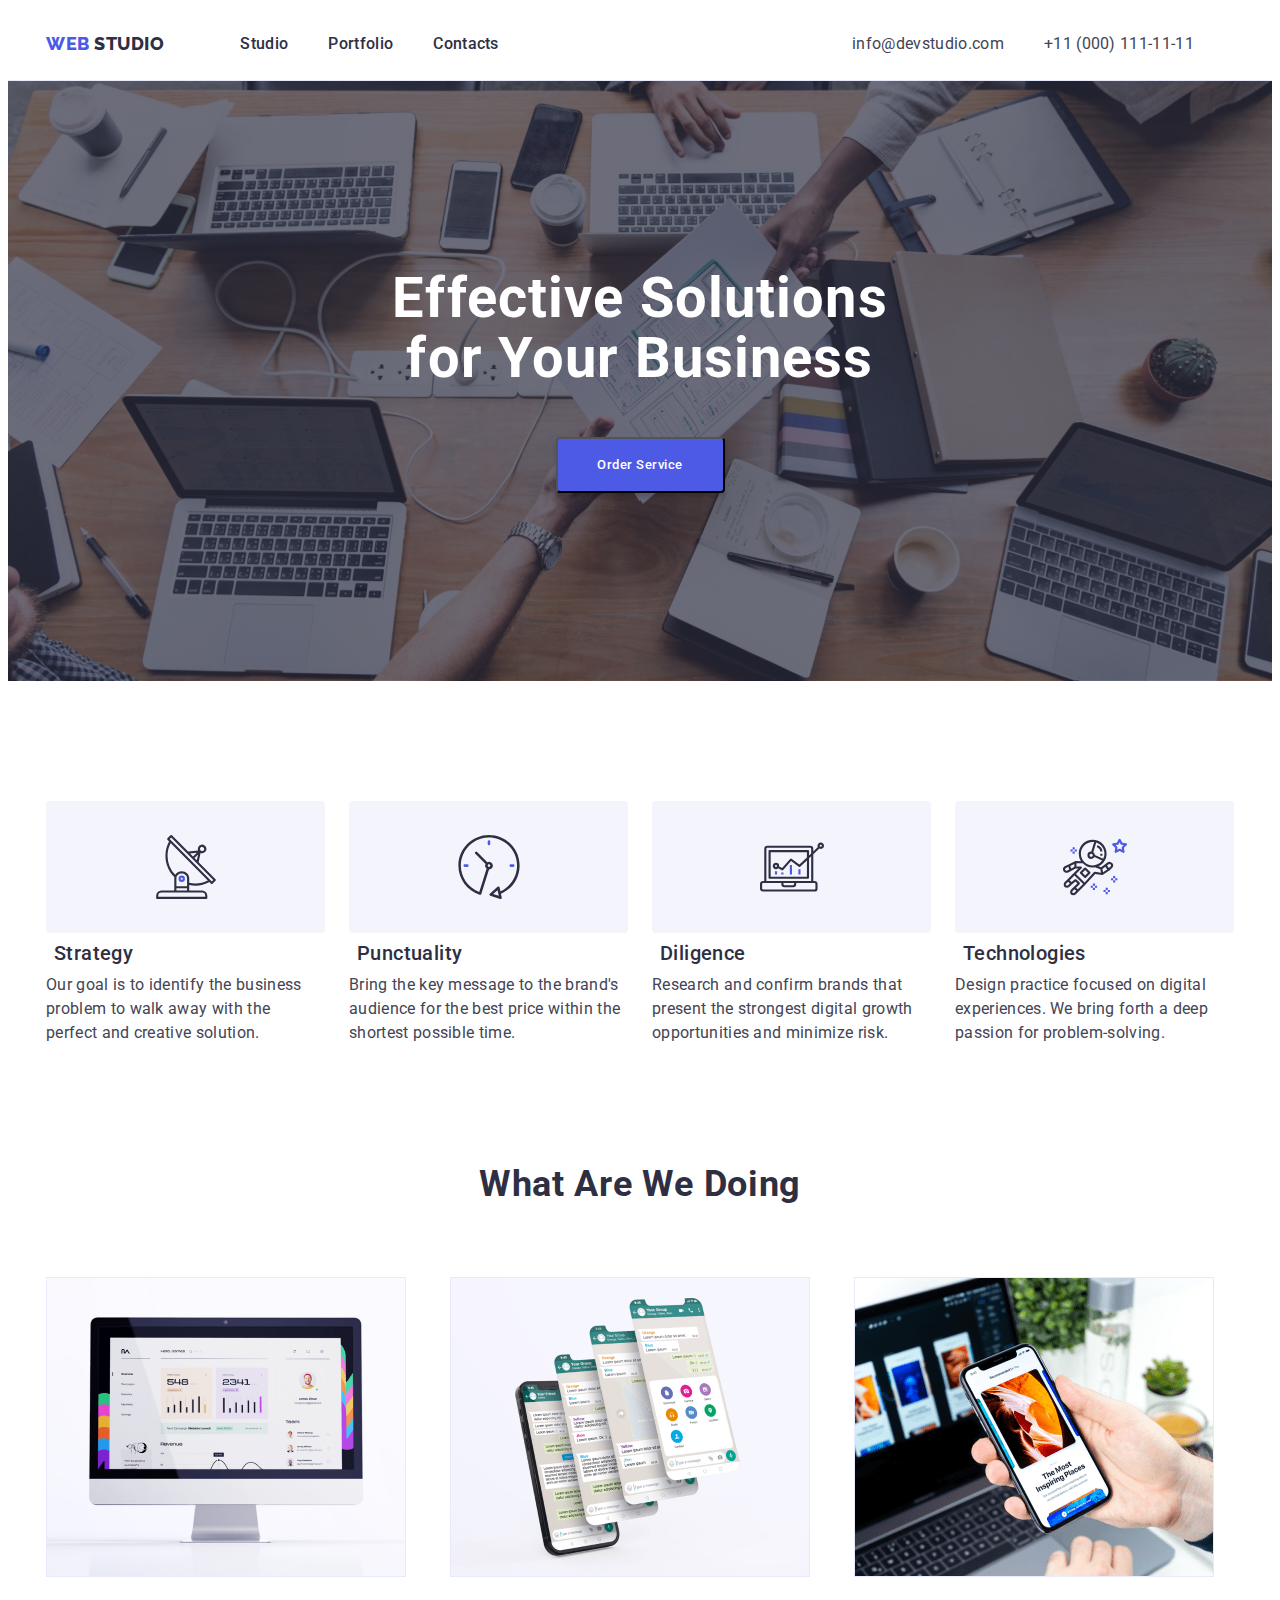
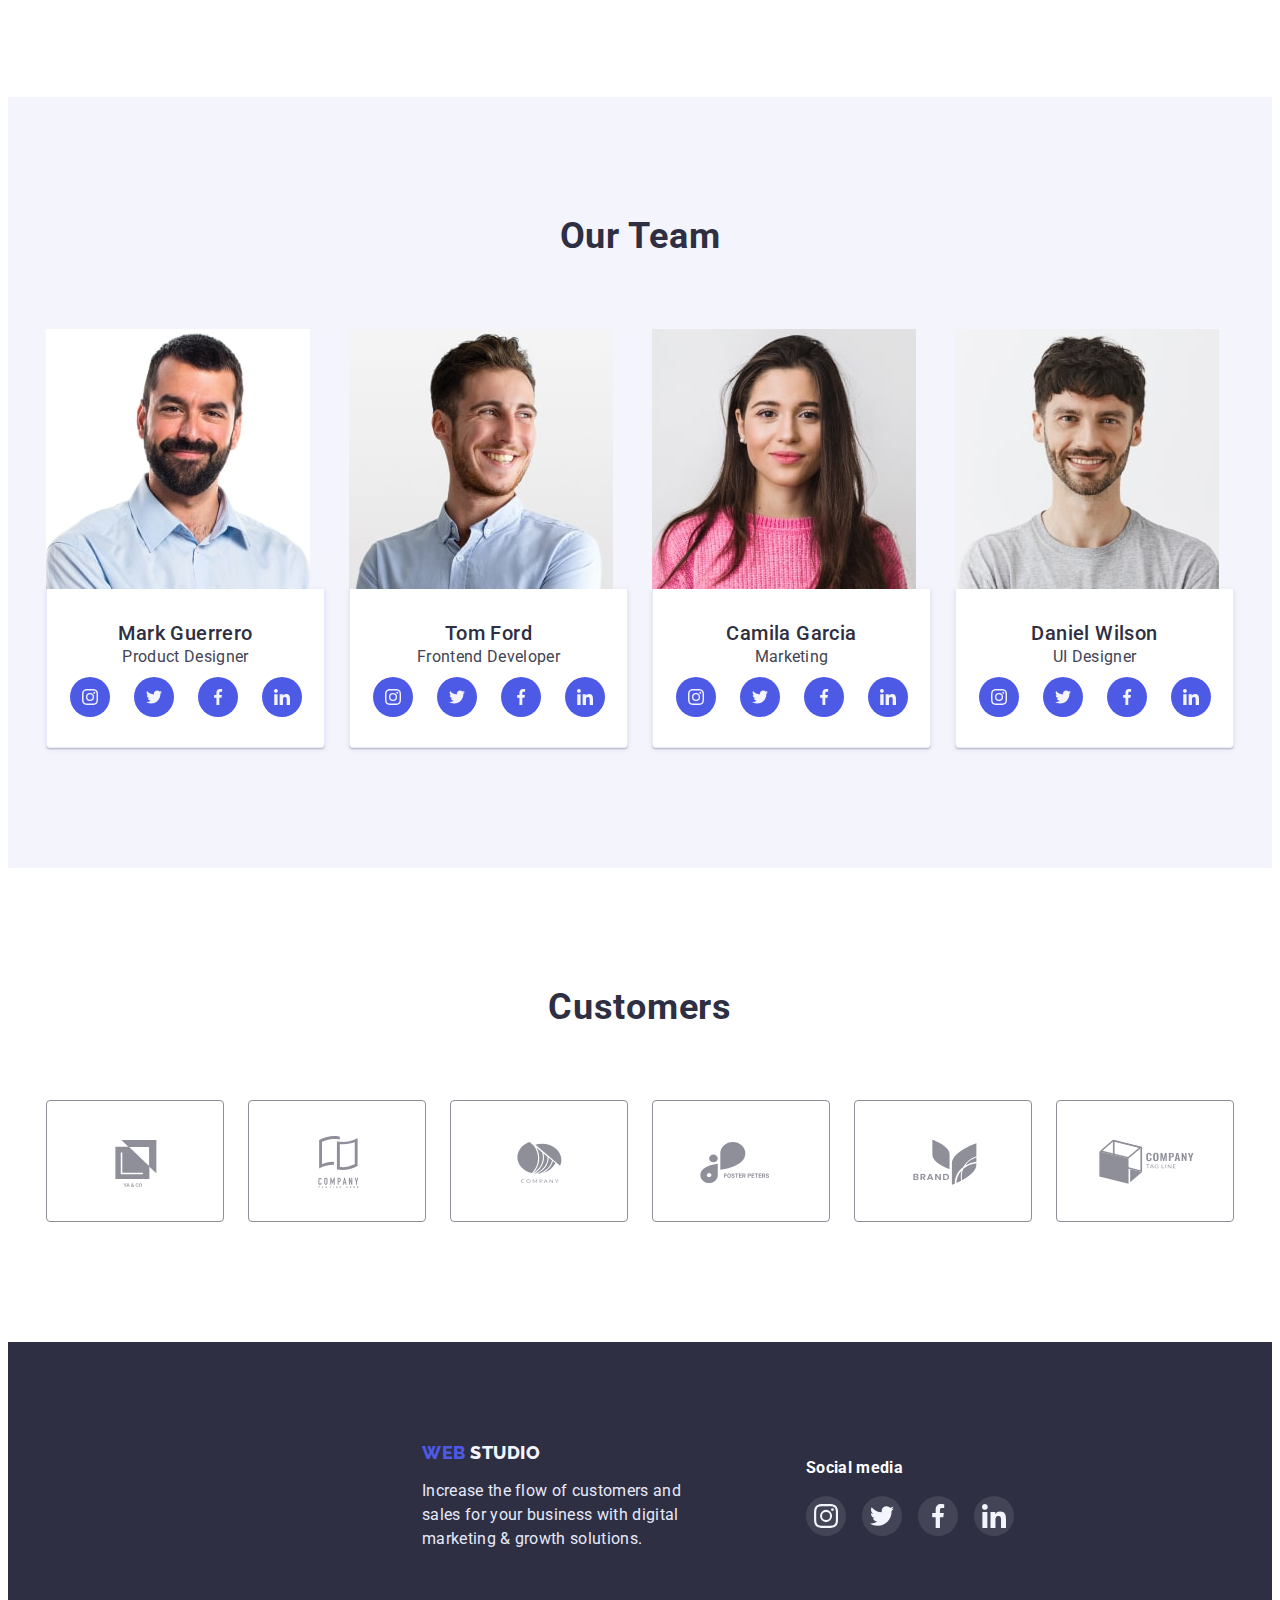
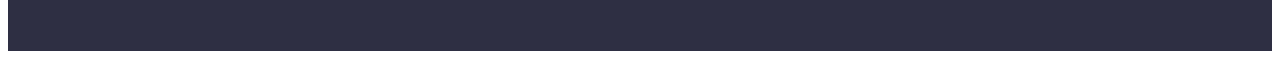
==== index.html @ 47749142 "0" ====
<!DOCTYPE html>
<html lang="en">
  <head>
    <meta charset="UTF-8" />
    <meta http-equiv="X-UA-Compatible" content="IE=edge" />
    <meta name="viewport" content="width=device-width, initial-scale=1.0" />
    <link rel="preconnect" href="https://fonts.googleapis.com" />
    <link rel="preconnect" href="https://fonts.gstatic.com" crossorigin />
    <link
      href="https://fonts.googleapis.com/css2?family=Raleway:wght@800&family=Roboto:wght@400;500;700;900&display=swap"
      rel="stylesheet"
    />
    <link
      rel="stylesheet"
      href="https://cdnjs.cloudflare.com/ajax/libs/modern-normalize/1.1.0/modern-normalize.min.css"
      integrity="sha512-wpPYUAdjBVSE4KJnH1VR1HeZfpl1ub8YT/NKx4PuQ5NmX2tKuGu6U/JRp5y+Y8XG2tV+wKQpNHVUX03MfMFn9Q=="
      crossorigin="anonymous"
      referrerpolicy="no-referrer"
    />
    <link rel="stylesheet" href="./css/styles.css" />
    <title>WebStudio</title>
  </head>
  <body>
    <!--! ============HEADER============ -->
    <header class="header">
      <div class="container header-conteiner">
        <a class="logo link" href="./index.html"
          >Web
          <span class="logo-studio">Studio</span>
        </a>
        <nav class="header-nav">
          <ul class="header-list list">
            <li class="header-itemm header-item-studio">
              <a class="header-item link link-hover" href="./index.html"
                >Studio</a
              >
            </li>
            <li class="header-itemm header-item-portfolio">
              <a class="header-item link link-hover" href="./portfolio.html"
                >Portfolio</a
              >
            </li>
            <li class="header-itemm header-item-contacts">
              <a class="header-item link link-hover" href="">Contacts</a>
            </li>
          </ul>
        </nav>
        <address class="header-address">
          <ul class="header-contact-items list">
            <li class="header-contact-item">
              <a
                class="header-tel link link-hover"
                href="mailto:info@devstudio.com"
                >info@devstudio.com</a
              >
            </li>
            <li class="header-contact-item">
              <a class="header-tel link link-hover" href="tel:+110001111111"
                >+11 (000) 111-11-11</a
              >
            </li>
          </ul>
        </address>
      </div>
    </header>
    <!--! =============1 HERO============ -->
    <main class="main">
      <section class="hero">
        <div class="container hero-container">
          <h1 class="hero-main">Effective Solutions for Your Business</h1>
          <button class="hero-btn" type="button">Order Service</button>
        </div>
      </section>
      <!--! ===========2 ABOUT =========== -->
      <section class="section about">
        <div class="container">
          <h2 class="hiden-title">About us</h2>
          <ul class="about-list flex-box list">
            <li class="about-item">
              <div class="about-icon-cont">
                <svg class="about-icon">
                  <use href="./images/svg/about.svg#icon-1"></use>
                </svg>
              </div>
              <h3 class="about-info">Strategy</h3>
              <p class="about-text">
                Our goal is to identify the business problem to walk away with
                the perfect and creative solution.
              </p>
            </li>
            <li class="about-item">
              <div class="about-icon-cont">
                <svg class="about-icon">
                  <use href="./images/svg/about.svg#icon-2"></use>
                </svg>
              </div>
              <h3 class="about-info">Punctuality</h3>
              <p class="about-text">
                Bring the key message to the brand's audience for the best price
                within the shortest possible time.
              </p>
            </li>
            <li class="about-item">
              <div class="about-icon-cont">
                <svg class="about-icon">
                  <use href="./images/svg/about.svg#icon-3"></use>
                </svg>
              </div>
              <h3 class="about-info">Diligence</h3>
              <p class="about-text">
                Research and confirm brands that present the strongest digital
                growth opportunities and minimize risk.
              </p>
            </li>
            <li class="about-item">
              <div class="about-icon-cont">
                <svg class="about-icon">
                  <use href="./images/svg/about.svg#icon-4"></use>
                </svg>
              </div>
              <h3 class="about-info">Technologies</h3>
              <p class="about-text">
                Design practice focused on digital experiences. We bring forth a
                deep passion for problem-solving.
              </p>
            </li>
          </ul>
        </div>
      </section>
      <!--! ==========3 WHAT ARE WE DOING======== -->
      <section class="section examples">
        <div class="container">
          <h2 class="examples-title">What are we doing</h2>
          <ul class="examples-list list flex-box">
            <li class="examples-items">
              <img
                class="examples-img"
                src="./images/what_we_are_doing/img1-min.jpg"
                alt="our-work"
                width="360"
                height="300"
              />
            </li>
            <li class="examples-items">
              <img
              class="examples-img"
                src="./images/what_we_are_doing/img2-min.jpg"
                alt="our-work"
                width="360"
                height="300"
                />
              </li>
            <li class="examples-items">
              <img
              class="examples-img"
                src="./images/what_we_are_doing/img3-min.jpg"
                alt="our-work"
                width="360"
                height="300"
                />
              </li>
            </ul>
        </div>
      </section>
      <!--! =============4 OUR TEAM============== -->
      <section class="section team-section">
        <div class="container">
          <h2 class="team">Our Team</h2>
          <ul class="team-list list flex-box">
            <li class="team-item">
              <img
              class="team-img"
                src="./images/team/1.jpg"
                alt="Mark-Guerrero"
                width="264"
                height="260"
                />
                <div class="cards team-wrap">
                <h3 class="team-name">Mark Guerrero</h3>
                <p class="team-position">Product Designer</p>
                <ul class="team-soc-list list">
                  <li class="team-soc-item">
                    <a href="" class="team-soc-link link">
                      <svg class="team-soc-icons">
                        <use
                          href="./images/svg/social-media.svg#icon-instagram"
                        ></use></svg></a></li>
                  <li class="team-soc-item">
                    <a href="" class="team-soc-link link">
                      <svg class="team-soc-icons">
                        <use
                          href="./images/svg/social-media.svg#icon-twitter"
                        ></use></svg ></a>
                  </li>
                  <li class="team-soc-item">
                    <a href="" class="team-soc-link link"
                      ><svg class="team-soc-icons">
                        <use
                        href="./images/svg/social-media.svg#icon-facebook"
                        ></use></svg ></a>
                  </li>
                  <li class="team-soc-item">
                    <a href="" class="team-soc-link link"
                      ><svg class="team-soc-icons">
                        <use
                        href="./images/svg/social-media.svg#icon-linkedin"
                        ></use></svg ></a>
                  </li>
                </ul>
              </div>
            </li>
            <li class="team-item">
              <img
                class="team-img"
                src="./images/team/2.jpg"
                alt="tom-ford"
                width="264"
                height="260"
              />
              <div class="cards team-wrap">
                <h3 class="team-name">Tom Ford</h3>
                <p class="team-position">Frontend Developer</p>
                <ul class="team-soc-list list">
                  <li class="team-soc-item">
                    <a href="" class="team-soc-link link">
                      <svg class="team-soc-icons">
                        <use
                        href="./images/svg/social-media.svg#icon-instagram"
                        ></use></svg></a></li>
                        <li class="team-soc-item">
                          <a href="" class="team-soc-link link">
                            <svg class="team-soc-icons">
                              <use
                              href="./images/svg/social-media.svg#icon-twitter"
                              ></use></svg ></a>
                  </li>
                  <li class="team-soc-item">
                    <a href="" class="team-soc-link link"
                      ><svg class="team-soc-icons">
                        <use
                          href="./images/svg/social-media.svg#icon-facebook"
                        ></use></svg ></a>
                  </li>
                  <li class="team-soc-item">
                    <a href="" class="team-soc-link link"
                      ><svg class="team-soc-icons">
                        <use
                          href="./images/svg/social-media.svg#icon-linkedin"
                        ></use></svg ></a>
                  </li>
                </ul>
              </div>
            </li>
            <li class="team-item">
              <img
                class="team-img"
                src="./images/team/3.jpg"
                alt="camila-garcia"
                width="264"
                height="260"
                />
                <div class="cards team-wrap">
                  <h3 class="team-name">Camila Garcia</h3>
                  <p class="team-position">Marketing</p>
                  <ul class="team-soc-list list">
                    <li class="team-soc-item">
                      <a href="" class="team-soc-link link">
                        <svg class="team-soc-icons">
                          <use
                          href="./images/svg/social-media.svg#icon-instagram"
                        ></use></svg></a></li>
                  <li class="team-soc-item">
                    <a href="" class="team-soc-link link">
                      <svg class="team-soc-icons">
                        <use
                          href="./images/svg/social-media.svg#icon-twitter"
                        ></use></svg ></a>
                  </li>
                  <li class="team-soc-item">
                    <a href="" class="team-soc-link link"
                      ><svg class="team-soc-icons">
                        <use
                          href="./images/svg/social-media.svg#icon-facebook"
                        ></use></svg ></a>
                      </li>
                      <li class="team-soc-item">
                        <a href="" class="team-soc-link link"
                        ><svg class="team-soc-icons">
                          <use
                          href="./images/svg/social-media.svg#icon-linkedin"
                        ></use></svg ></a>
                  </li>
                </ul>
              </div>
            </li>
            <li class="team-item">
              <img
                class="team-img"
                src="./images/team/4.jpg"
                alt="daniel-wilson"
                width="264"
                height="260"
                />
                <div class="cards team-wrap">
                  <h3 class="team-name">Daniel Wilson</h3>
                <p class="team-position">UI Designer</p>
                <ul class="team-soc-list list">
                  <li class="team-soc-item">
                    <a href="" class="team-soc-link link">
                      <svg class="team-soc-icons">
                        <use
                          href="./images/svg/social-media.svg#icon-instagram"
                          ></use></svg></a></li>
                  <li class="team-soc-item">
                    <a href="" class="team-soc-link link">
                      <svg class="team-soc-icons">
                        <use
                          href="./images/svg/social-media.svg#icon-twitter"
                        ></use></svg ></a>
                  </li>
                  <li class="team-soc-item">
                    <a href="" class="team-soc-link link"
                      ><svg class="team-soc-icons">
                        <use
                          href="./images/svg/social-media.svg#icon-facebook"
                        ></use></svg ></a>
                  </li>
                  <li class="team-soc-item">
                    <a href="" class="team-soc-link link"
                      ><svg class="team-soc-icons">
                        <use
                          href="./images/svg/social-media.svg#icon-linkedin"
                        ></use></svg ></a>
                  </li>
                </ul>
              </div>
            </li>
          </ul>
        </div>
      </section>
    </main>
    <!-- ! ============= CUSROMERS ============ -->
    <section class="customers section">
      <div class="container">
        <h2 class="customers-title">Customers</h2>
        <ul class="customers-list list">
          <li class="customers-item">
            <a href="#" class="customers-icon-link">
              <svg class="customers-icon">
                <use href="./images/svg/customers.svg#icon-0"></use>
              </svg>
            </a>
          </li>
          <li class="customers-item">
            <a href="#" class="customers-icon-link">
              <svg class="customers-icon">
                <use href="./images/svg/customers.svg#icon-1"></use>
              </svg>
            </a>
          </li><li class="customers-item">
           <a href="#" class="customers-icon-link">
              <svg class="customers-icon">
                <use href="./images/svg/customers.svg#icon-2"></use>
              </svg>
           </a>
          </li><li class="customers-item">
            <a href="#" class="customers-icon-link">
              <svg class="customers-icon">
                <use href="./images/svg/customers.svg#icon-3"></use>
              </svg>
            </a>
          </li>
          <li class="customers-item">
            <a href="#" class="customers-icon-link">
              <svg class="customers-icon">
                <use href="./images/svg/customers.svg#icon-4"></use>
              </svg>
            </a>
          </li><li class="customers-item">
           <a href="#" class="customers-icon-link">
              <svg class="customers-icon">
                <use href="./images/svg/customers.svg#icon-5"></use>
              </svg>
           </a>
          </li>
        </ul>
      </div >
    </section>
    <!--! ================FOOTER=============== -->
    <footer class="footer">
      <div class="footer-cont">
        <div class="web-studio-cont">
          <a class="logo-web-footer link" href="./index.html"
            >Web
            <span class="logo-studio-footer">Studio</span>
          </a>
          <p class="footer-text">
            Increase the flow of customers and sales for your business with
            digital marketing & growth solutions.
          </p>
        </div>
        <div class="social-media-footer">
          <h3 class="soc-media-title">Social media</h3>
          <ul class="soc-media-list list">
            <li class="soc-media">
              <a href="" class="soc-media-link link">
                <svg class="soc-media-icon">
                  <use href="./images/svg/social-media.svg#icon-instagram"></use>
                </svg>
              </a>
            </li>
            <li class="soc-media">
              <a href="" class="soc-media-link link">
                <svg class="soc-media-icon">
                  <use href="./images/svg/social-media.svg#icon-twitter"></use>
                </svg>
              </a>
            </li>
            <li class="soc-media">
              <a href="" class="soc-media-link link">
                <svg class="soc-media-icon">
                  <use href="./images/svg/social-media.svg#icon-facebook"></use>
                </svg>
              </a>
            </li>
            <li class="soc-media">
              <a href="" class="soc-media-link link">
                <svg class="soc-media-icon">
                  <use href="./images/svg/social-media.svg#icon-linkedin"></use>
                </svg>
              </a>
            </li>
          </ul>
        </div>
      </div >
    </footer>
  </body>
</html>
---- css/styles.css ----
/* ! ==========PRESET========== */
:root {
  --iris: #4d5ae5;
  --ocean: #404bbf;
  --navy-blue: #2e2f42;
  --green: #31d0aa;
  --slate: #434455;
  --light-slate: #8e8f99;
  --cornflower: #e7e9fc;
  --cold: #f4f4fd;
  --white: #ffffff;
}
p,
h1,
h2,
h3,
h4 {
  margin: 0;
}
ul {
  margin-top: 0;
  margin-bottom: 0;
  padding-left: 0;
}
img {
  display: block;
}
button {
  cursor: pointer;
}
body {
  font-family: 'Roboto', sans-serif;
  color: var(--slate);
}
address {
  font-style: normal;
}
.link {
  text-decoration: none;
}
.list {
  list-style: none;
}
.container {
  max-width: 1188px;
  margin: auto;
  padding-left: 15px;
  padding-right: 15px;
}
.flex-box {
  display: flex;
  gap: 24px;
  flex-wrap: wrap;
}
.section {
  padding: 120px 0;
}
/** !============HEADER============ */
.header {
  padding: 24px 0;
  border-bottom: 1px solid var(--cornflower);
}
.logo {
  font-family: 'Raleway', sans-serif;
  font-weight: 800;
  font-size: 18px;
  line-height: 1.17;
  letter-spacing: 0.03em;
  text-transform: uppercase;
  color: var(--iris);
  margin-right: 76px;
}
.logo-studio {
  color: var(--navy-blue);
}
.header-list {
  display: flex;
  align-items: center;
  gap: 40px;
}
.header-item {
  font-weight: 500;
  line-height: 1.5;
  letter-spacing: 0.02em;
  color: var(--navy-blue);
}
.header-address {
  line-height: 1.5;
  font-style: normal;
  letter-spacing: 0.02em;
  margin-left: auto;
}
.header-contact-items {
  display: flex;
  align-items: center;
}
.header-contact-item {
  margin-right: 40px;
}
.header-item-contacts:hover::after {
  display: block;
  width: 84px;
  height: 4px;
  content: '';
  background-color: var(--ocean);
  border-radius: 2px;
  margin-top: 20px;
}
.header-item-portfolio:hover::after {
  display: block;
  width: 81px;
  height: 4px;
  content: '';
  background-color: var(--ocean);
  border-radius: 2px;
  margin-top: 20px;
}
.header-item-studio:hover::after {
  display: block;
  width: 59px;
  height: 4px;
  content: '';
  background-color: var(--ocean);
  border-radius: 2px;
  margin-top: 20px;
}
.header-tel {
  color: var(--slate);
}
.link-hover:focus,
.link-hover:hover {
  color: var(--ocean);
}
.header-conteiner {
  display: flex;
  align-items: center;
}
/**  =============HERO============ --> */

.hero {
  background-color: var(--navy-blue);
  background-image: linear-gradient(
      rgba(46, 47, 66, 0.7),
      rgba(46, 47, 66, 0.7)
    ),
    url(../images/hero-min.jpg);
  background-repeat: no-repeat;
  background-position: center;
  background-size: cover;
  margin: auto;
  padding-top: 188px;
  padding-bottom: 188px;
  text-align: center;
  max-width: 1440px;
}
.hero-main {
  font-size: 56px;
  line-height: 1.07;
  letter-spacing: 0.02em;
  color: var(--white);
  max-width: 496px;
  margin-right: auto;
  margin-left: auto;
}
.hero-btn {
  background: var(--iris);
  box-shadow: 0px 4px 4px rgba(0, 0, 0, 0.15);
  border-radius: 4px;
  font-weight: 500;
  line-height: 1.5;
  letter-spacing: 0.04em;
  color: var(--white);
  /* padding: 16px 32px; */
  font-family: inherit;
  margin-top: 48px;
  min-width: 169px;
  height: 56px;
}
.hero-btn:focus,
.hero-btn:hover {
  background-color: var(--ocean);
}
/** ===========ABOUT =========== --> */
.about-list {
  flex-wrap: nowrap;
}
.hiden-title {
  position: absolute;
  width: 1px;
  height: 1px;
  margin: -1px;
  border: 0;
  padding: 0;
  white-space: nowrap;
  clip-path: inset(100%);
  clip: rect(0 0 0 0);
  overflow: hidden;
}
.about-icon-cont {
  display: flex;
  justify-content: center;
  align-items: center;
  background-color: var(--cold);
  height: 112px;
  padding: 10px 0;
  border-radius: 4px;
  margin-bottom: 8px;
}
.about-icon {
  width: 64px;
  height: 64px;
}
.about-info {
  font-weight: 500;
  font-size: 20px;
  line-height: 1.2;
  letter-spacing: 0.02em;
  color: var(--navy-blue);
  margin: 8px;
}
.about-text {
  line-height: 1.5;
  letter-spacing: 0.02em;
  color: var(--slate);
}
.about-item {
  flex-basis: calc((100% - 72px) / 4);
}
/** ==========WHAT ARE WE DOING======== --> */
.examples {
  padding-top: 0;
}
.examples-items {
  flex-basis: calc((100% - 2 * 24px) / 3);
}
.examples-title {
  font-size: 36px;
  line-height: 1.11;
  text-align: center;
  letter-spacing: 0.02em;
  text-transform: capitalize;
  color: var(--navy-blue);
  margin-bottom: 72px;
}
/** =============OUR TEAM============== --> */
.team-section {
  background-color: var(--cold);
}
.team {
  font-size: 36px;
  line-height: 1.11;
  text-align: center;
  letter-spacing: 0.02em;
  text-transform: capitalize;
  color: var(--navy-blue);
  margin-bottom: 72px;
}
.team-item {
  flex-basis: calc((100% - 3 * 24px) / 4);
}
.team-name {
  font-weight: 500;
  font-size: 20px;
  line-height: 1.2;
  letter-spacing: 0.02em;
  color: var(--navy-blue);
  padding-top: 32px;
}
.team-position {
  line-height: 24px;
  letter-spacing: 0.02em;
  color: var(--slate);
}
.team-soc-list {
  display: flex;
  justify-content: center;
  gap: 24px;
  margin-top: 8px;
}
.team-soc-item {
  width: 40px;
  height: 40px;
}
.team-soc-link {
  width: 100%;
  height: 100%;
  border-radius: 100%;
  background-color: var(--iris);
  display: flex;
  align-items: center;
  justify-content: center;
}
.team-soc-link:hover,
.team-soc-link:focus {
  background-color: var(--ocean);
}
.team-soc-icons {
  width: 16px;
  height: 16px;
  fill: var(--cold);
}
.team-wrap {
  box-shadow: 0px 1px 6px rgba(46, 47, 66, 0.08),
    0px 1px 1px rgba(46, 47, 66, 0.16), 0px 2px 1px rgba(46, 47, 66, 0.08);
  border-radius: 0px 0px 4px 4px;
}
/** ============= CUSROMERS ============ */
.customers-title {
  margin-bottom: 72px;
  font-size: 36px;
  line-height: 1.11;
  text-align: center;
  letter-spacing: 0.02em;
  text-transform: capitalize;
  color: var(--navy-blue);
}
.customers-list {
  display: flex;
  justify-content: center;
  align-items: center;
  flex-wrap: wrap;
  gap: 24px;
}
.customers-item {
  flex-basis: calc((100% - 5 * 24px) / 6);
}
.customers-icon-link {
  display: flex;
  justify-content: center;
  align-items: center;
  padding: 16px 32px;
  height: 88px;
  border: 1px solid var(--light-slate);
  border-radius: 4px;
  color: var(--light-slate);
}
.customers-icon {
  width: 104px;
  height: 56px;
  fill: currentColor;
}
.customers-icon-link:hover,
.customers-icon-link:focus {
  color: var(--ocean);
  border-color: var(--ocean);
}

/**-- ================FOOTER=============== --> */
.footer {
  background-color: var(--navy-blue);
  padding-top: 100px;
  padding-bottom: 100px;
}
.footer-cont {
  display: flex;
  justify-content: center;
  align-items: center;
  max-width: 1188px;
  padding-left: 156px;
}
.web-studio-cont {
  text-align: left;
  margin-right: 120px;
}
.footer-text {
  line-height: 1.5;
  font-size: 16px;
  letter-spacing: 0.02em;
  color: var(--cornflower);
  max-width: 264px;
  height: 72px;
  margin-top: 16px;
}
.logo-web-footer {
  font-family: 'Raleway', sans-serif;
  font-weight: 800;
  font-size: 18px;
  line-height: 1.17;
  letter-spacing: 0.03em;
  text-transform: uppercase;
  color: var(--iris);
}
.logo-studio-footer {
  color: var(--cold);
}
.soc-media-list {
  display: flex;
  gap: 16px;
}

.soc-media-title {
  font-size: 16px;
  line-height: 24px;
  letter-spacing: 0.02em;
  margin-bottom: 16px;
  color: var(--white);
}
.soc-media-item {
  padding: 8px;
}
.soc-media-icon {
  width: 24px;
  height: 24px;
  fill: var(--cold);
}
.soc-media-link {
  display: flex;
  align-items: center;
  justify-content: center;
  border-radius: 100%;
  width: 40px;
  height: 40px;
  background-color: var(--cold);
  background-color: rgba(255, 255, 255, 0.1);
}
.soc-media-link:hover,
.soc-media-link:focus {
  background-color: var(--green);
}
/*!```````````````P O R T F O L I O```````````````` */
.menu-gallery {
  padding-top: 96px;
  padding-right: 99px;
  justify-content: flex-end;
}
.gallery-btn {
  color: var(--iris);
  padding: 16px 32px;
  border: 1px solid;
  border-radius: 4px;
  font-weight: 500;
  font-size: 16px;
  line-height: 1.5;
  letter-spacing: 0.04em;
  background: var(--cold);
  font-family: inherit;
}
.gallery-btn:focus,
.gallery-btn:hover {
  color: var(--white);
  background: #404bbf;
  box-shadow: 0px 3px 1px rgba(0, 0, 0, 0.1), 0px 2px 1px rgba(0, 0, 0, 0.08),
    0px 2px 2px rgba(0, 0, 0, 0.12);
  border-radius: 4px;
}
.gallery-items {
  padding-bottom: 120px;
  display: flex;
  flex-wrap: wrap;
  column-gap: 24px;
  row-gap: 48px;
  margin-top: 72px;
}
.gallery-item {
  width: calc((100% - 48px) / 3);
}
.gallery-item:hover,
.about-item:focus {
  border: 1px solid #f4f4fd;
  box-shadow: 0px 1px 6px rgba(46, 47, 66, 0.08),
    0px 1px 1px rgba(46, 47, 66, 0.16), 0px 2px 1px rgba(46, 47, 66, 0.08);
}
.gallery-title {
  font-weight: 500;
  font-size: 20px;
  line-height: 1.2;
  letter-spacing: 0.02em;
  color: var(--navy-blue);
  padding-top: 32px;
}
.gallery-text {
  font-weight: 400;
  line-height: 1.5;
  letter-spacing: 0.02em;
  color: var(--slate);
}
.cards {
  padding-bottom: 30px;
  border: 1px solid var(--cornflower);
  background-color: var(--white);
  text-align: center;
  border-top: none;
}
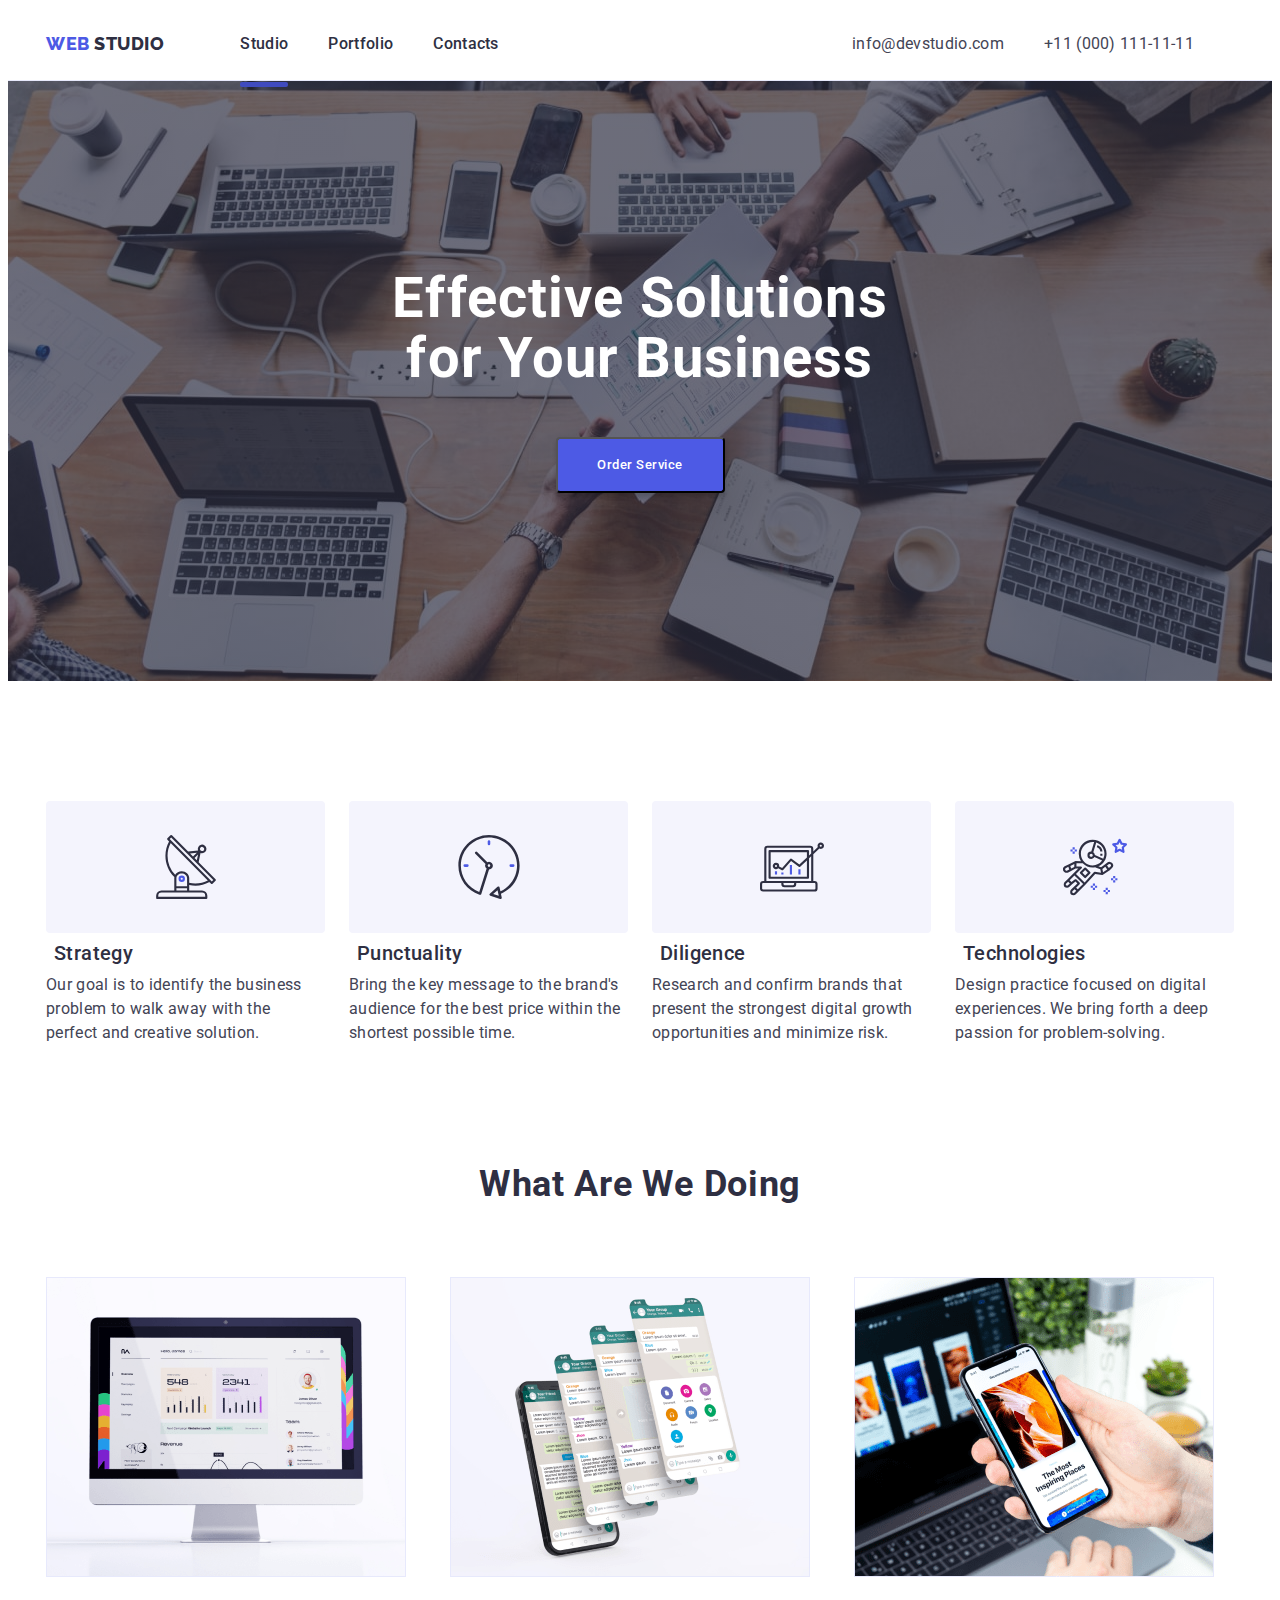
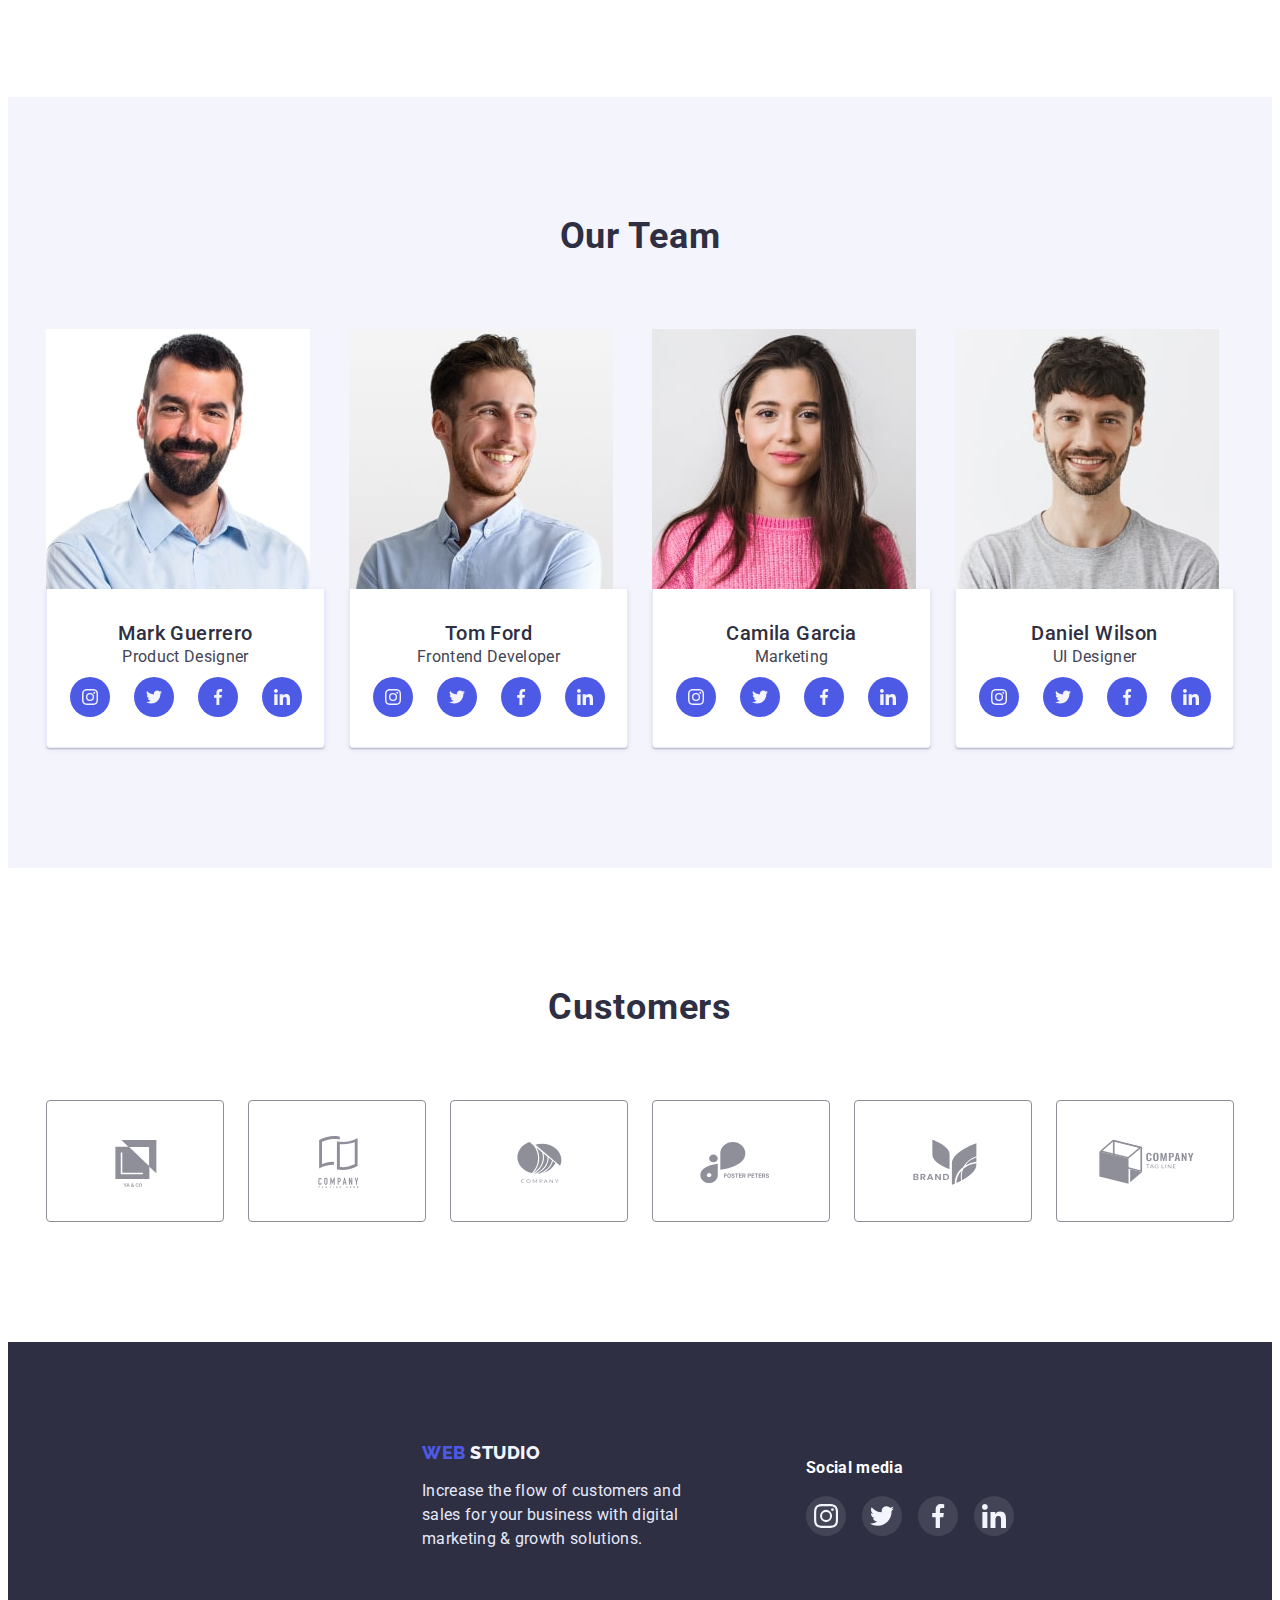
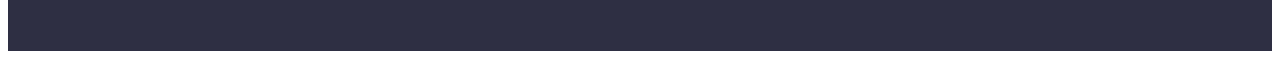
==== commit 6347dfc9: "0.8" ====
--- a/index.html
+++ b/index.html
@@ -30,18 +30,18 @@
         </a>
         <nav class="header-nav">
           <ul class="header-list list">
-            <li class="header-itemm header-item-studio">
-              <a class="header-item link link-hover" href="./index.html"
+            <li class="header-item">
+              <a class="header-link link current link-hover" href="./index.html"
                 >Studio</a
               >
             </li>
-            <li class="header-itemm header-item-portfolio">
-              <a class="header-item link link-hover" href="./portfolio.html"
+            <li class="header-item">
+              <a class="header-link link link-hover" href="./portfolio.html"
                 >Portfolio</a
               >
             </li>
-            <li class="header-itemm header-item-contacts">
-              <a class="header-item link link-hover" href="">Contacts</a>
+            <li class="header-item">
+              <a class="header-link link link-hover" href="">Contacts</a>
             </li>
           </ul>
         </nav>
--- a/css/styles.css
+++ b/css/styles.css
@@ -9,6 +9,7 @@
   --cornflower: #e7e9fc;
   --cold: #f4f4fd;
   --white: #ffffff;
+  --transition: 700ms cubic-bezier(0.4, 0, 0.2, 1) 50ms;
 }
 p,
 h1,
@@ -78,12 +79,16 @@
   align-items: center;
   gap: 40px;
 }
-.header-item {
+.header-link {
   font-weight: 500;
   line-height: 1.5;
   letter-spacing: 0.02em;
   color: var(--navy-blue);
-}
+  position: relative;
+  display: block;
+  transition: color var(--transition);
+}
+
 .header-address {
   line-height: 1.5;
   font-style: normal;
@@ -97,35 +102,21 @@
 .header-contact-item {
   margin-right: 40px;
 }
-.header-item-contacts:hover::after {
-  display: block;
-  width: 84px;
-  height: 4px;
+.header-link.current::after {
   content: '';
-  background-color: var(--ocean);
+  position: absolute;
+  width: 100%;
+  height: 5px;
+  left: 0;
+  top: 50px;
+  background: var(--ocean);
   border-radius: 2px;
-  margin-top: 20px;
-}
-.header-item-portfolio:hover::after {
-  display: block;
-  width: 81px;
-  height: 4px;
-  content: '';
-  background-color: var(--ocean);
-  border-radius: 2px;
-  margin-top: 20px;
-}
-.header-item-studio:hover::after {
-  display: block;
-  width: 59px;
-  height: 4px;
-  content: '';
-  background-color: var(--ocean);
-  border-radius: 2px;
-  margin-top: 20px;
 }
 .header-tel {
   color: var(--slate);
+}
+.link-hover {
+  transition: color var(--transition);
 }
 .link-hover:focus,
 .link-hover:hover {
@@ -163,22 +154,24 @@
   margin-left: auto;
 }
 .hero-btn {
-  background: var(--iris);
+  background-color: var(--iris);
   box-shadow: 0px 4px 4px rgba(0, 0, 0, 0.15);
   border-radius: 4px;
   font-weight: 500;
   line-height: 1.5;
   letter-spacing: 0.04em;
   color: var(--white);
-  /* padding: 16px 32px; */
   font-family: inherit;
   margin-top: 48px;
   min-width: 169px;
   height: 56px;
+  transition: background-color var(--transition);
+
 }
 .hero-btn:focus,
 .hero-btn:hover {
   background-color: var(--ocean);
+  
 }
 /** ===========ABOUT =========== --> */
 .about-list {
@@ -289,6 +282,8 @@
   display: flex;
   align-items: center;
   justify-content: center;
+  transition: background-color var(--transition);
+
 }
 .team-soc-link:hover,
 .team-soc-link:focus {
@@ -333,6 +328,8 @@
   border: 1px solid var(--light-slate);
   border-radius: 4px;
   color: var(--light-slate);
+  transition: color var(--transition);
+
 }
 .customers-icon {
   width: 104px;
@@ -412,6 +409,8 @@
   height: 40px;
   background-color: var(--cold);
   background-color: rgba(255, 255, 255, 0.1);
+  transition: background-color var(--transition);
+
 }
 .soc-media-link:hover,
 .soc-media-link:focus {
@@ -434,6 +433,8 @@
   letter-spacing: 0.04em;
   background: var(--cold);
   font-family: inherit;
+  transition: background-color var(--transition);
+
 }
 .gallery-btn:focus,
 .gallery-btn:hover {
@@ -453,6 +454,7 @@
 }
 .gallery-item {
   width: calc((100% - 48px) / 3);
+  transition: box-shadow 250ms cubic-bezier(0.4, 0, 0.2, 1);
 }
 .gallery-item:hover,
 .about-item:focus {
@@ -481,3 +483,34 @@
   text-align: center;
   border-top: none;
 }
+.gallery-link {
+  display: block;
+  
+}
+.gallery-link:hover .overlay-text,
+.gallery-link:focus .overlay-text {
+  transform: translate(0, 0);
+}
+.gallery-overlay {
+  position: relative;
+  overflow: hidden;
+  
+}
+.overlay-text {
+  position: absolute;
+  left: 0;
+  top: 0;
+  width: 100%;
+  height: 100%;
+  overflow: auto;
+  transform: translate(0, 100%);
+  transition: transform var(--transition);
+  font-weight: 400;
+  line-height: 1.5;
+  letter-spacing: 0.02em;
+  color: var(--cold);
+  background-color: var(--iris);
+  padding-top: 40px;
+  padding-left: 32px;
+  padding-right: 32px;
+}
